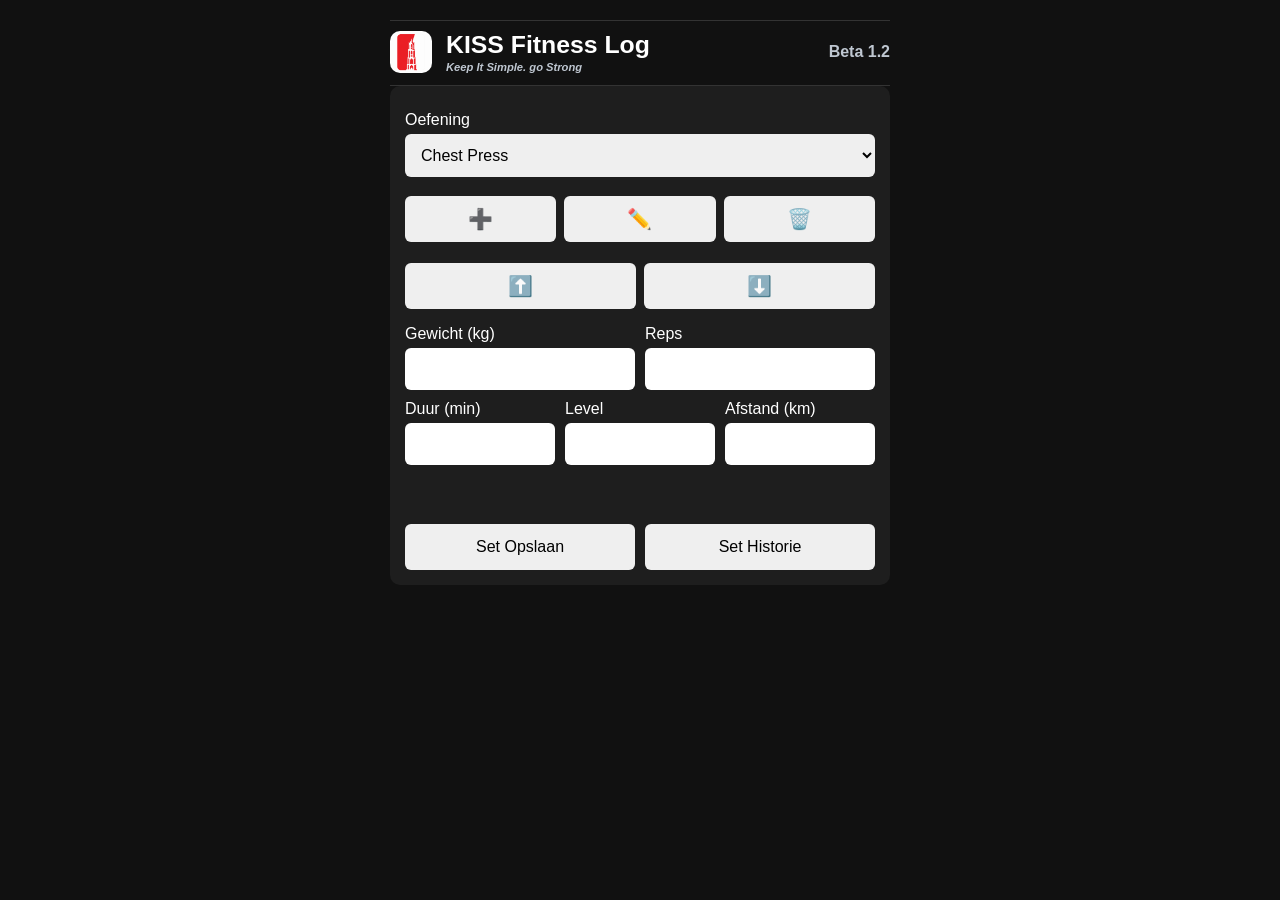
==== index.html @ 892b734f "Update index.html" ====
<!DOCTYPE html>
<html lang="nl">

<head>
    <meta charset="UTF-8">
    <meta name="viewport"
          content="width=device-width, initial-scale=1.0">

    <title>KISS Fitness Log</title>

    <link rel="manifest"
          href="./manifest.json">

    <link rel="stylesheet"
          href="style.css">
</head>
<body>

    <div class="container">

        <!-- ==================================== -->
        <!-- HEADER -->
        <!-- ==================================== -->

      <div class="header">
    <img src="Kiss logo.png"
         alt="KISS Logo"
         class="logo">

    <div class="header-text">
        <h2>KISS Fitness Log</h2>
        <h4>Keep It Simple. go Strong</h4>
    </div>

    <span class="version">Beta 1.2</span>
</div>
        

        <!-- ==================================== -->
        <!-- HOMEPAGE -->
        <!-- ==================================== -->

        <div class="card">

            <div id="homePage">

                <!-- OEFENING -->

                <label>Oefening</label>
                <select id="exercise"></select>

                <div id="exerciseMessage"></div>

                <!-- OEFENING BEHEREN -->

                <div class="exercise-buttons">

                    <button id="addExerciseBtn" title="Toevoegen">
                        ➕
                    </button>

                    <button id="renameExerciseBtn" title="Hernoemen">
                        ✏️
                    </button>

                    <button id="deleteExerciseBtn" title="Verwijderen">
                        🗑️
                    </button>

                </div>

                <div class="exercise-buttons">

                    <button id="moveUpBtn" title="Omhoog">
                        ⬆️
                    </button>

                    <button id="moveDownBtn" title="Omlaag">
                        ⬇️
                    </button>

                </div>

                <!-- KRACHT -->

                <div class="strength-row">

                    <div class="strength-field">
                        <label>Gewicht (kg)</label>
                        <input type="number" id="weight">
                    </div>

                    <div class="strength-field">
                        <label>Reps</label>
                        <input type="number" id="reps">
                    </div>

                </div>

                <!-- CARDIO -->

                <div class="cardio-row">

                    <div class="cardio-field">
                        <label for="duration">Duur (min)</label>
                        <input id="duration" type="number">
                    </div>

                    <div class="cardio-field">
                        <label for="level">Level</label>
                        <input id="level" type="number">
                    </div>

                    <div class="cardio-field">
                        <label for="distance">Afstand (km)</label>
                        <input id="distance"
                               type="number"
                               step="0.1">
                    </div>

                </div>

                <!-- ACTIEKNOPPEN -->

                <div id="saveMessage"></div>
                
                <div class="action-buttons">

                    <button id="saveBtn">
                       Set Opslaan
                    </button>

                    <button id="historyBtn">
                        Set Historie
                    </button>

                </div>

                <!-- VORIGE KEER / VANDAAG -->



        <!-- ==================================== -->
        <!-- HISTORIE PAGINA -->
        <!-- ==================================== -->

        <div id="historyPage" class="card hidden">

            <button id="homeBtn">
                ← Home
            </button>

            <h2>Historie</h2>

<div class="backup-buttons">

    <button id="exportBtn">
        Backup
    </button>

    <button id="importBtn">
        Import
    </button>

</div>

<h3 id="historyExerciseName"></h3>

            <input
                type="file"
                id="importFile"
                accept=".json,application/json"
                style="display:none;">

            <!-- HISTORIE -->

            <div id="history"></div>

        </div>

    </div>

    <script src="app.js"></script>

</body>

</html>
---- style.css ----
/* ==================================== */
/* HEADER */
/* ==================================== */

.header {
    display: flex;
    align-items: center;
    gap: 14px;
    padding: 10px 0 12px 0;
    border-top: 1px solid #333;
    border-bottom: 1px solid #333;
}

.header-text {
    display: flex;
    flex-direction: column;
}

.header h2 {
    margin: 0;
    font-size: 1.55rem;
    line-height: 1.1;
    white-space: nowrap;
}

.header h4 {
    margin: 2px 0 0 0;
    font-size: 0.7rem;
    font-style: italic;
    font-weight: 700;
    color: #bfc7d1;
    white-space: nowrap;
}

.version {
    margin-left: auto;
    font-size: 1rem;
    font-weight: 700;
    color: #bfc7d1;
    white-space: nowrap;
}

.logo {
    width: 42px;
    height: 42px;
    border-radius: 10px;
    flex-shrink: 0;
}

/* ==================================== */
/* BASIS LAYOUT */
/* ==================================== */

body {
    margin: 0;
    padding: 20px;
    background: #111;
    color: #fff;
    font-family: Arial, sans-serif;
}

.container {
    max-width: 500px;
    margin: auto;
}

h1 {
    text-align: center;
    margin-bottom: 25px;
}

.card {
    background: #1e1e1e;
    padding: 15px;
    border-radius: 10px;
    margin-bottom: 15px;
}

.today-block {
    margin-top: 15px;
}

/* ==================================== */
/* FORMULIEREN */
/* ==================================== */

label {
    display: block;
    margin-top: 10px;
    margin-bottom: 5px;
}

input,
select {
    width: 100%;
    padding: 12px;
    font-size: 16px;
    border-radius: 6px;
    border: none;
    box-sizing: border-box;
}


/* ==================================== */
/* KNOPPEN */
/* ==================================== */

button {
    width: 100%;
    margin-top: 15px;
    padding: 14px;
    font-size: 16px;
    border: none;
    border-radius: 6px;
    cursor: pointer;
}

button:hover {
    opacity: 0.9;
}


/* ==================================== */
/* MELDINGEN */
/* ==================================== */

#saveMessage {
    text-align: left;
    font-weight: bold;
    font-size: 1.1rem;
    color: #28a745 !important;
    min-height: 24px;
    margin: 10px 0;
}

#exerciseMessage {
    margin-top: 4px;
    margin-bottom: 4px;
    font-size: 0.9rem;
    font-weight: bold;
}


/* ==================================== */
/* OEFENINGEN */
/* ==================================== */

.exercise-buttons {
    display: flex;
    gap: 8px;
    margin-bottom: 6px;
}

.exercise-buttons button {
    flex: 1;
    padding: 10px;
    min-height: 46px;
    font-size: 20px;
}


/* ==================================== */
/* KRACHT */
/* ==================================== */

.strength-row {
    display: flex;
    gap: 10px;
}

.strength-field {
    flex: 1;
}

.strength-field label {
    margin-bottom: 5px;
}


/* ==================================== */
/* CARDIO */
/* ==================================== */

.cardio-row {
    display: flex;
    gap: 10px;
}

.cardio-field {
    flex: 1;
}

.cardio-field label {
    margin-bottom: 5px;
}


/* ==================================== */
/* ACTIEKNOPPEN */
/* ==================================== */

.action-buttons {
    display: flex;
    gap: 10px;
    width: 100%;
}

.action-buttons button {
    flex: 1 1 0;
    width: auto;
}

.backup-buttons {
    display: flex;
    gap: 10px;
    margin-bottom: 12px;
}

.backup-buttons button {
    flex: 1 1 0;
    width: auto;
}


/* ==================================== */
/* HISTORIE */
/* ==================================== */

.history-item {
    padding: 6px 0;
    border-bottom: 1px solid #333;
}


/* ==================================== */
/* HULPKLASSEN */
/* ==================================== */

.hidden {
    display: none;
}
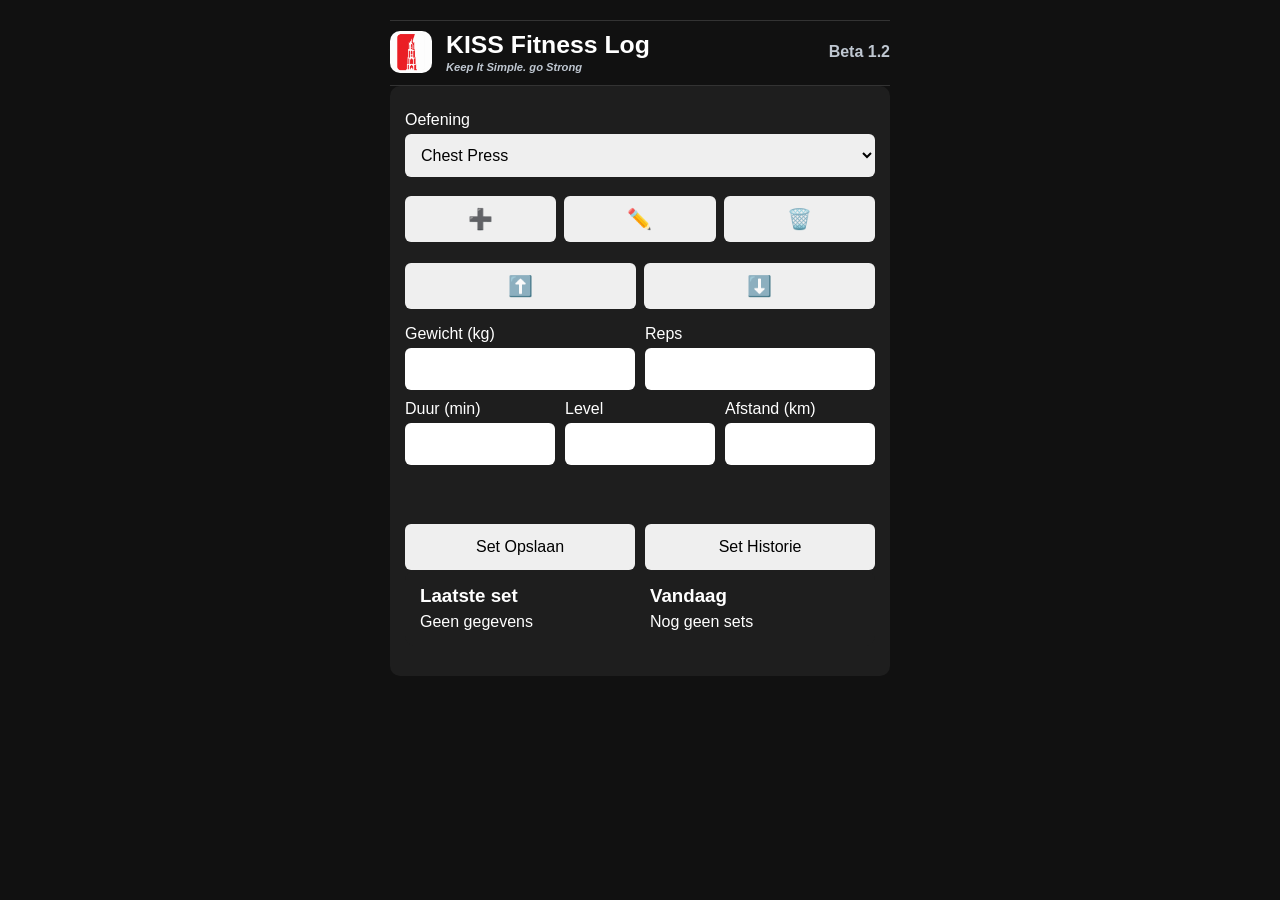
==== commit 5d95d5ec: "Update index.html" ====
--- a/index.html
+++ b/index.html
@@ -137,7 +137,27 @@
                 </div>
 
                 <!-- VORIGE KEER / VANDAAG -->
-
+<div class="card">
+
+    <div class="set-row">
+
+        <div class="set-column">
+            <h3>Laatste set</h3>
+            <div id="lastSet">
+                Geen gegevens
+            </div>
+        </div>
+
+        <div class="set-column">
+            <h3>Vandaag</h3>
+            <div id="todaySet">
+                Nog geen sets
+            </div>
+        </div>
+
+    </div>
+
+</div>
 
 
         <!-- ==================================== -->
--- a/style.css
+++ b/style.css
@@ -236,6 +236,21 @@
 /* HULPKLASSEN */
 /* ==================================== */
 
+.set-row {
+    display: flex;
+    justify-content: space-between;
+    gap: 20px;
+}
+
+.set-column {
+    flex: 1;
+}
+
+.set-column h3 {
+    margin-top: 0;
+    margin-bottom: 6px;
+}
+
 .hidden {
     display: none;
 }
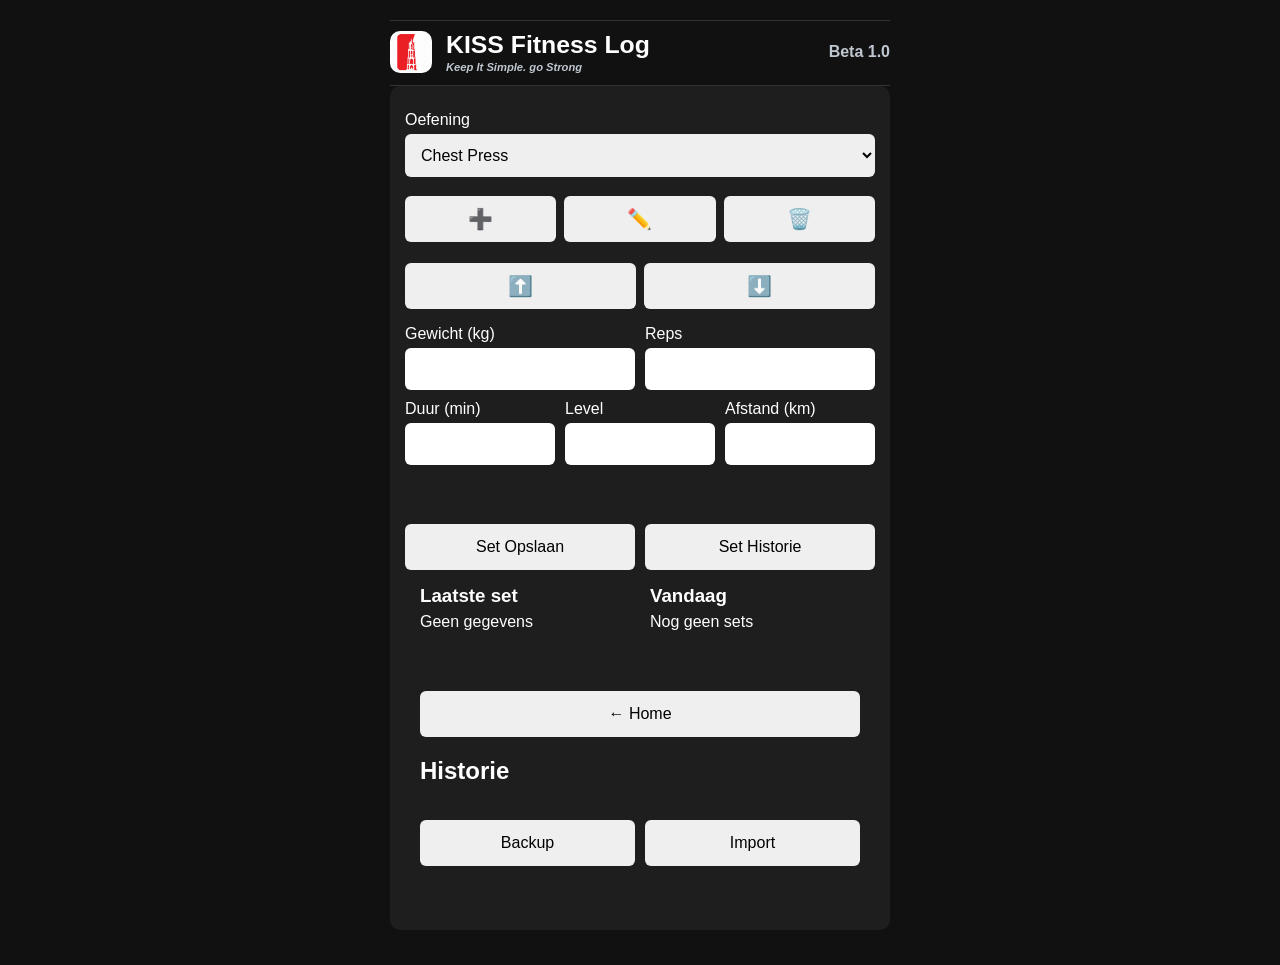
==== commit 31db9639: "Update index.html" ====
--- a/index.html
+++ b/index.html
@@ -32,7 +32,7 @@
         <h4>Keep It Simple. go Strong</h4>
     </div>
 
-    <span class="version">Beta 1.2</span>
+    <span class="version">Beta 1.0</span>
 </div>
         
 
--- a/style.css
+++ b/style.css
@@ -236,6 +236,10 @@
 /* HULPKLASSEN */
 /* ==================================== */
 
+.hidden {
+    display: none;
+}
+
 .set-row {
     display: flex;
     justify-content: space-between;
@@ -251,6 +255,6 @@
     margin-bottom: 6px;
 }
 
-.hidden {
-    display: none;
-}
+#historyPage {
+    display: block !important;
+}
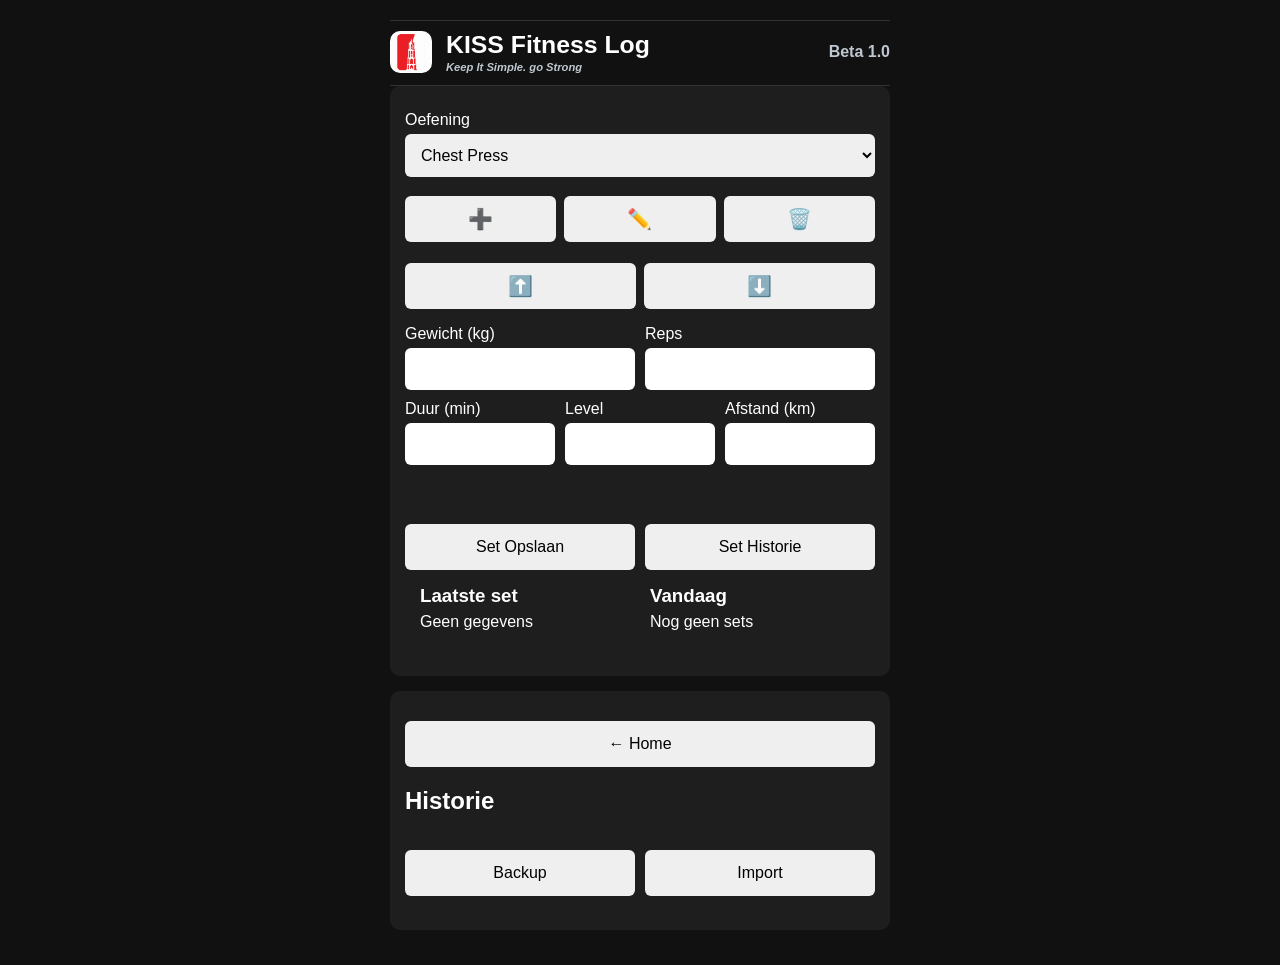
==== commit c0401fb3: "Update index.html" ====
--- a/index.html
+++ b/index.html
@@ -159,6 +159,9 @@
 
 </div>
 
+                 </div> <!-- einde homePage -->
+
+        </div> <!-- einde homepage card -->
 
         <!-- ==================================== -->
         <!-- HISTORIE PAGINA -->
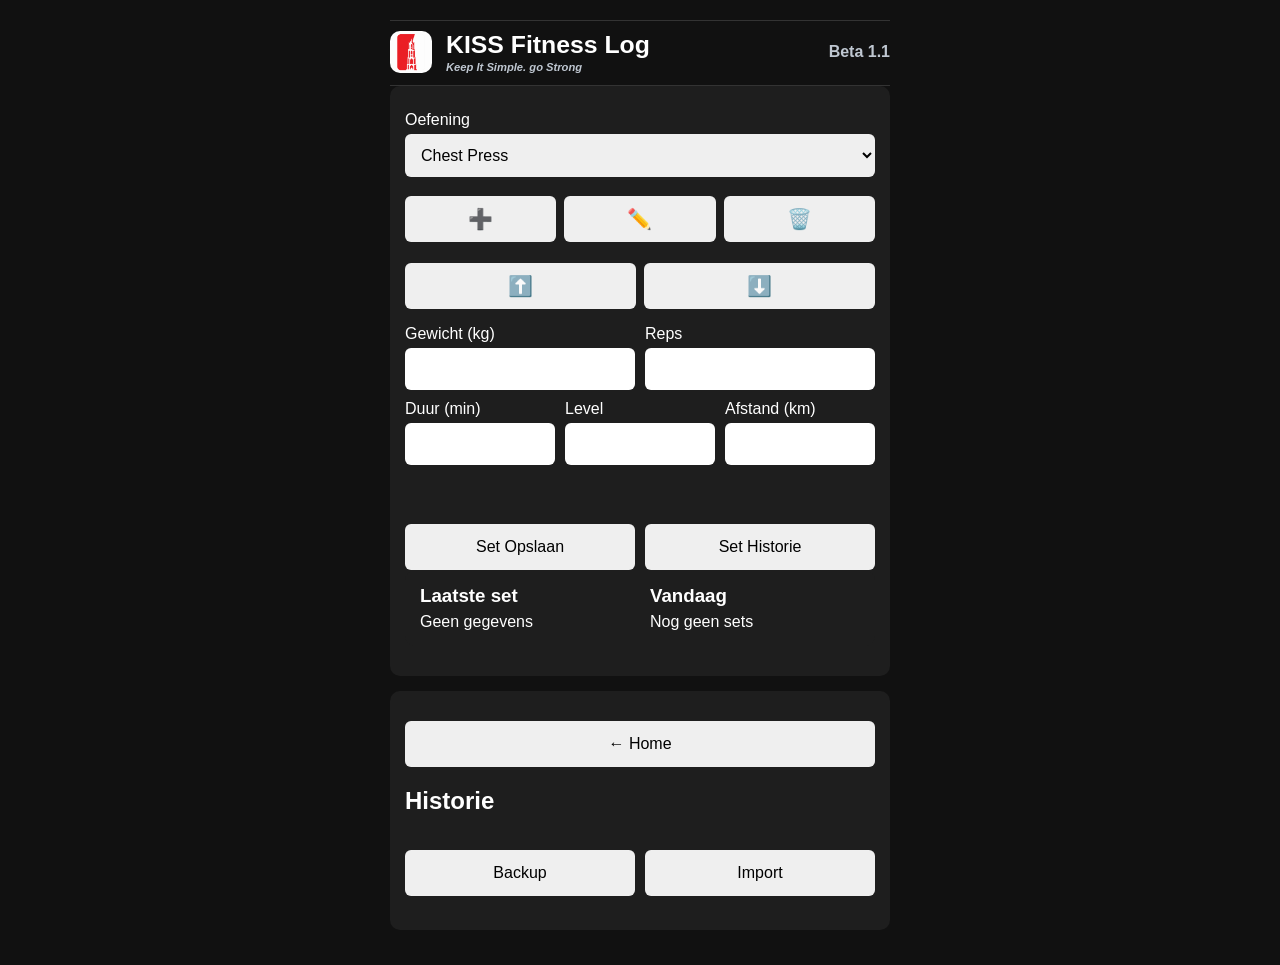
==== commit b5b824d1: "Update index.html" ====
--- a/index.html
+++ b/index.html
@@ -32,7 +32,7 @@
         <h4>Keep It Simple. go Strong</h4>
     </div>
 
-    <span class="version">Beta 1.0</span>
+    <span class="version">Beta 1.1</span>
 </div>
         
 
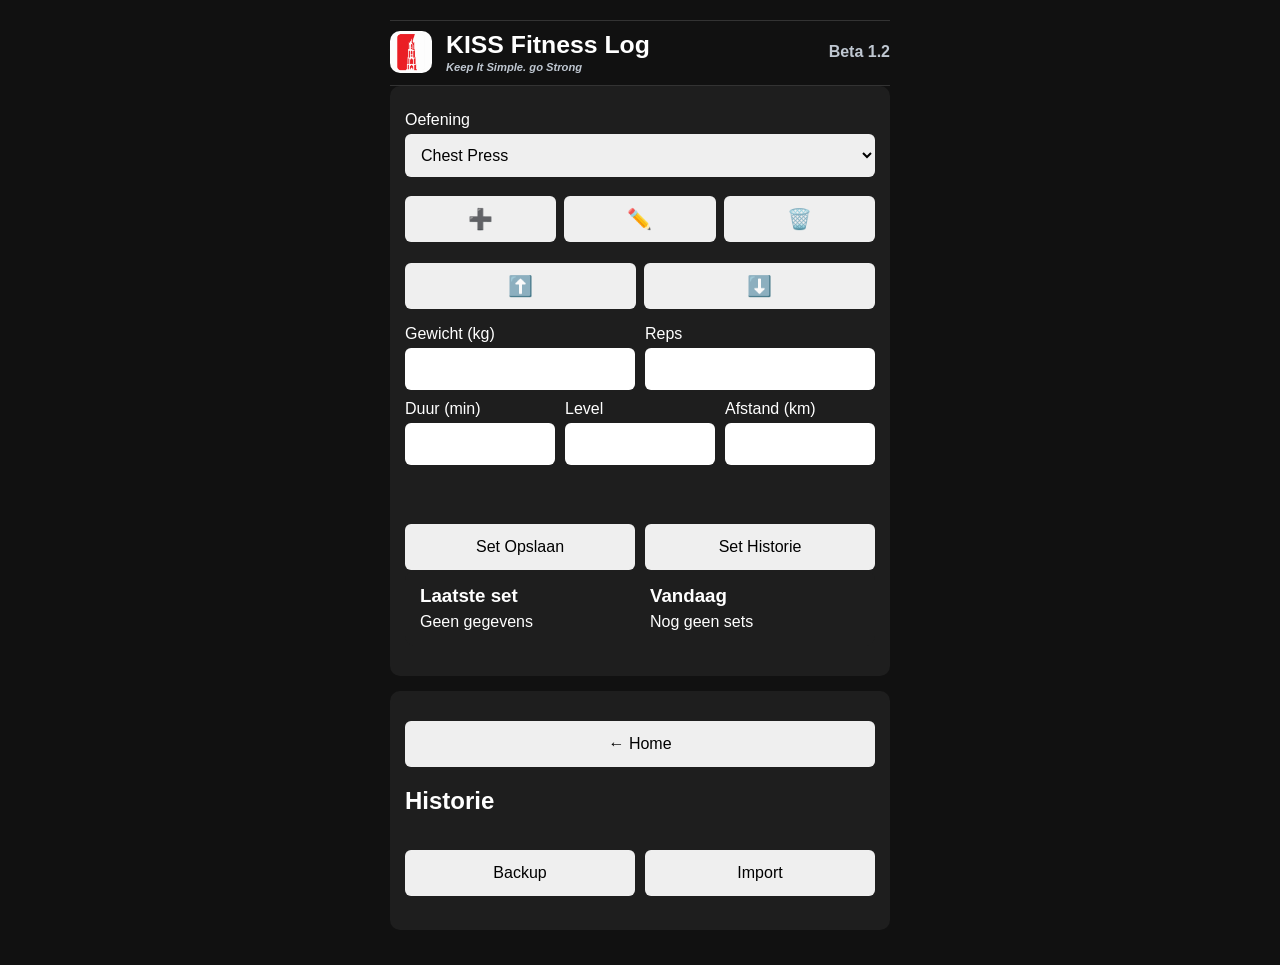
==== commit 205cda58: "Update index.html" ====
--- a/index.html
+++ b/index.html
@@ -32,7 +32,7 @@
         <h4>Keep It Simple. go Strong</h4>
     </div>
 
-    <span class="version">Beta 1.1</span>
+    <span class="version">Beta 1.2</span>
 </div>
         
 
@@ -136,32 +136,34 @@
 
                 </div>
 
-                <!-- VORIGE KEER / VANDAAG -->
-<div class="card">
-
-    <div class="set-row">
-
-        <div class="set-column">
-            <h3>Laatste set</h3>
-            <div id="lastSet">
-                Geen gegevens
-            </div>
-        </div>
-
-        <div class="set-column">
-            <h3>Vandaag</h3>
-            <div id="todaySet">
-                Nog geen sets
-            </div>
-        </div>
-
-    </div>
-
-</div>
-
-                 </div> <!-- einde homePage -->
+<!-- VORIGE KEER / VANDAAG -->
+
+                <div class="card">
+
+                    <div class="set-row">
+
+                        <div class="set-column">
+                            <h3>Laatste set</h3>
+                            <div id="lastSet">
+                                Geen gegevens
+                            </div>
+                        </div>
+
+                        <div class="set-column">
+                            <h3>Vandaag</h3>
+                            <div id="todaySet">
+                                Nog geen sets
+                            </div>
+                        </div>
+
+                    </div>
+
+                </div>
+
+            </div> <!-- einde homePage -->
 
         </div> <!-- einde homepage card -->
+
 
         <!-- ==================================== -->
         <!-- HISTORIE PAGINA -->
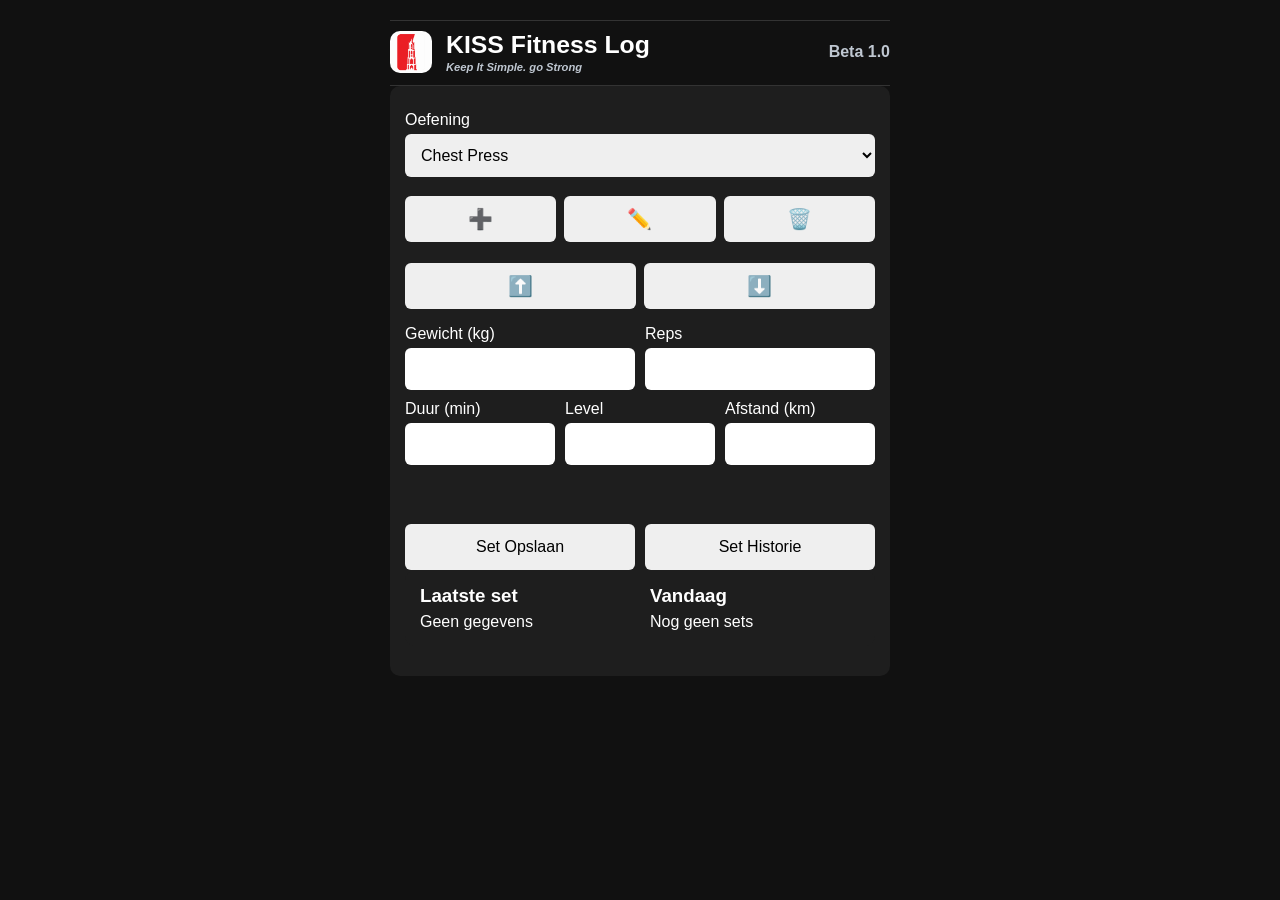
==== commit 436a163b: "Update index.html" ====
--- a/index.html
+++ b/index.html
@@ -32,7 +32,7 @@
         <h4>Keep It Simple. go Strong</h4>
     </div>
 
-    <span class="version">Beta 1.2</span>
+    <span class="version">Beta 1.0</span>
 </div>
         
 
--- a/style.css
+++ b/style.css
@@ -256,5 +256,5 @@
 }
 
 #historyPage {
-    display: block !important;
-}
+    display: none;
+}
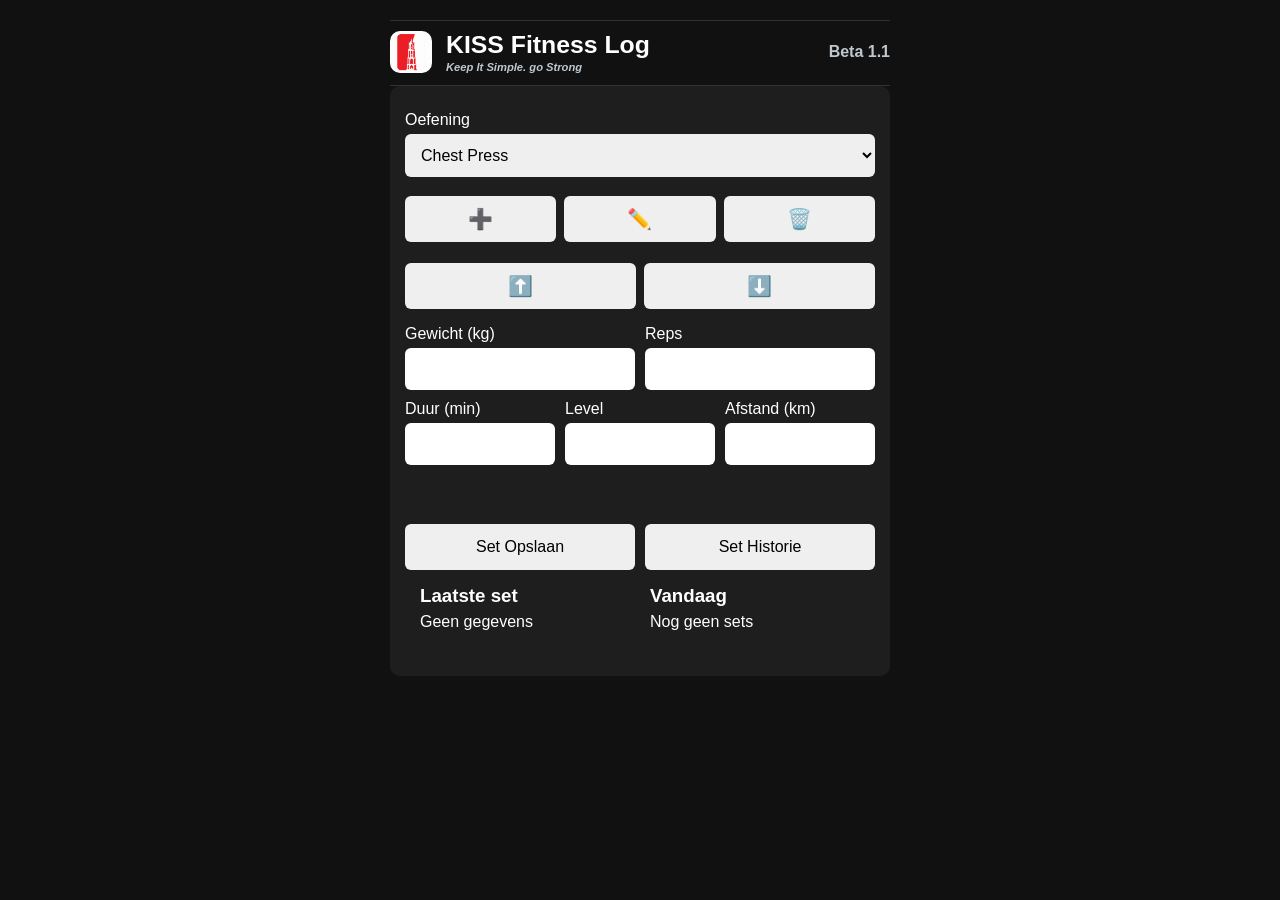
==== commit d1b3d876: "Update index.html" ====
--- a/index.html
+++ b/index.html
@@ -32,7 +32,7 @@
         <h4>Keep It Simple. go Strong</h4>
     </div>
 
-    <span class="version">Beta 1.0</span>
+    <span class="version">Beta 1.1</span>
 </div>
         
 
--- a/style.css
+++ b/style.css
@@ -254,7 +254,3 @@
     margin-top: 0;
     margin-bottom: 6px;
 }
-
-#historyPage {
-    display: none;
-}
